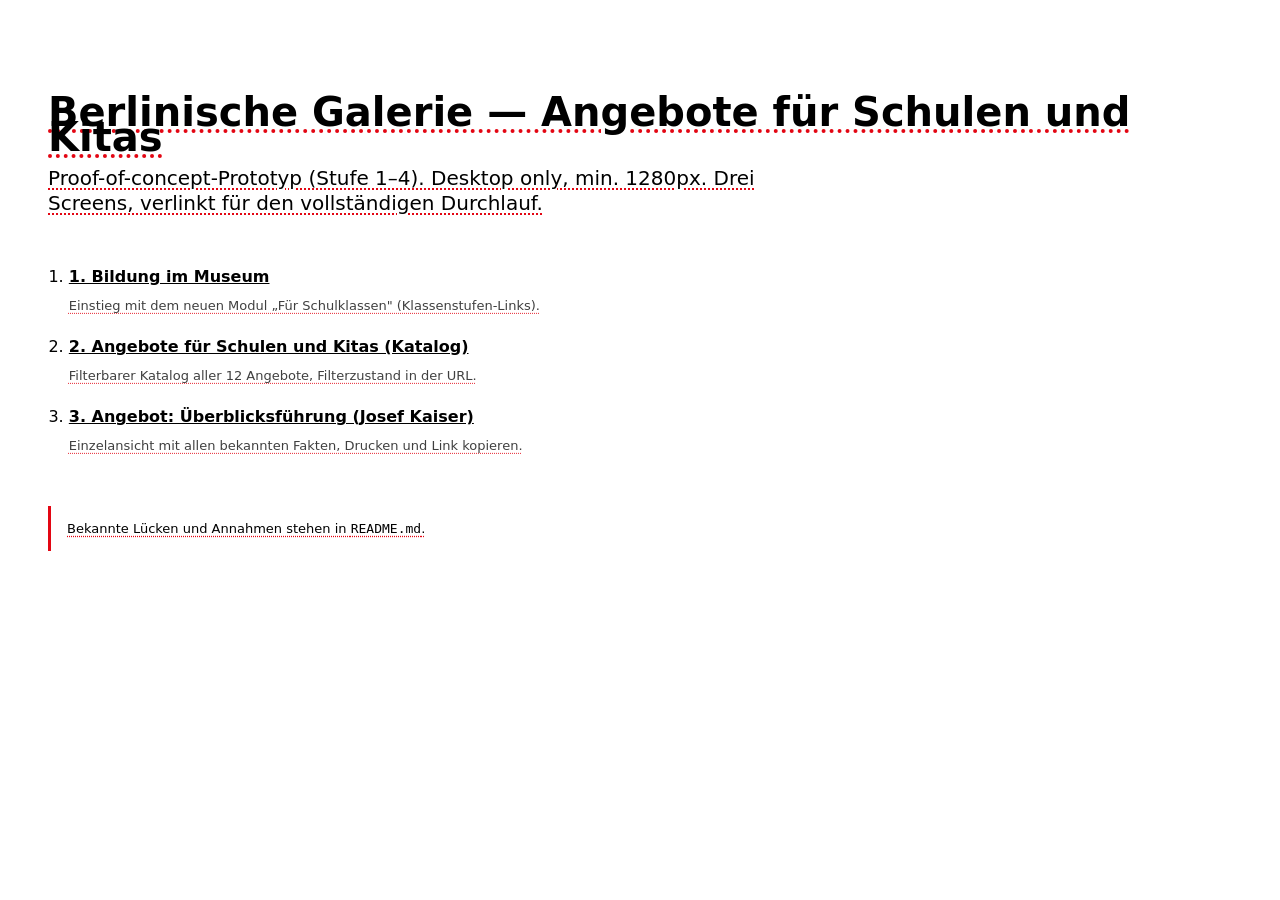
==== index.html @ 6d44e0a0 "Add Berlinische Galerie school-offers prototype (Stages 1-4) Entry module, filterable catalogue, and" ====
<!doctype html>
<html lang="de">
<head>
<meta charset="utf-8">
<meta name="viewport" content="width=device-width, initial-scale=1">
<title>Prototyp — Angebote für Schulen und Kitas</title>
<link rel="stylesheet" href="tokens.css">
<link rel="stylesheet" href="base.css">
<link rel="stylesheet" href="components/Link/link.css">
<style>
  /*
    This index is the prototype's own entry point, not a screen from any
    screenshot - it's scaffolding for reviewing the three real screens, so
    it intentionally doesn't borrow the site's header/footer chrome (that
    would misrepresent it as a fourth "real" page). Its copy is all new;
    marked data-draft like everything else.
  */
  body { padding: var(--space-29) var(--space-24); max-width: 72ch; }
  h1 { font-size: var(--type-display-small-size); font-weight: var(--type-display-small-weight); margin-bottom: var(--space-13); }
  .lede { font-size: var(--type-title-small-size); margin-bottom: var(--space-24); max-width: 60ch; }
  ol { padding-left: 1.3em; margin: 0 0 var(--space-24); }
  li { margin-bottom: var(--space-13); }
  li p { margin: var(--space-3) 0 0; font-size: 13px; opacity: 0.75; }
  .gaps-note { border-left: 3px solid var(--color-accent); padding: var(--space-9) var(--space-13); font-size: 13px; }
</style>
</head>
<body>
  <h1 data-draft="true">Berlinische Galerie — Angebote für Schulen und Kitas</h1>
  <p class="lede" data-draft="true">
    Proof-of-concept-Prototyp (Stufe 1–4). Desktop only, min. 1280px.
    Drei Screens, verlinkt für den vollständigen Durchlauf.
  </p>
  <ol>
    <li>
      <a class="link" href="bildung.html">1. Bildung im Museum</a>
      <p data-draft="true">Einstieg mit dem neuen Modul „Für Schulklassen" (Klassenstufen-Links).</p>
    </li>
    <li>
      <a class="link" href="angebote.html">2. Angebote für Schulen und Kitas (Katalog)</a>
      <p data-draft="true">Filterbarer Katalog aller 12 Angebote, Filterzustand in der URL.</p>
    </li>
    <li>
      <a class="link" href="offer.html?id=ueberblicksfuehrung-josef-kaiser">3. Angebot: Überblicksführung (Josef Kaiser)</a>
      <p data-draft="true">Einzelansicht mit allen bekannten Fakten, Drucken und Link kopieren.</p>
    </li>
  </ol>
  <p class="gaps-note" data-draft="true">
    Bekannte Lücken und Annahmen stehen in <code>README.md</code>.
  </p>
</body>
</html>
---- tokens.css ----
/*
  Every value here is transcribed from input/design-system.html (measured off
  the live berlinischegalerie.de catalogue page, 8 Oct 2026). Nothing is
  invented; gaps in the source are called out in README.md "Gaps" rather than
  patched with a guessed value. Token names follow the source's own names
  (type-*, space-*) where the source gave one, so a value here can be traced
  back to the spec page.
*/

:root {
  /* Colour: primitives */
  --color-white: #ffffff;
  --color-black: #000000;
  --color-gray-900: #1c1c1c;
  --color-red-400: #ff6347;
  --color-red-500: #e30613;

  /* Colour: semantic roles (5 named roles in the source) */
  --color-background: var(--color-white);
  --color-text: var(--color-black);
  --color-action-bg: var(--color-white); /* GAP: see README — 1:1 contrast on --color-background */
  --color-on-action: var(--color-black);
  --color-negative: var(--color-red-400); /* GAP: see README — 2.9:1, fails AA as text on white */

  /* Not a named role in the source; red-500 recurs across Button/Tertiary
     and the site's red banners, so it is the closest token to a brand
     accent colour. See README Gaps before treating it as settled. */
  --color-accent: var(--color-red-500);

  /* Typography: typefaces */
  --font-family-body: "HN", ui-sans-serif, system-ui, -apple-system, "Segoe UI", sans-serif;
  /* GAP: see README — "icomoon" is an interface/icon font the scrape mismeasured as a text style (type-headline-small). Do not use for body or heading copy. */
  --font-family-interface: "icomoon", ui-sans-serif, system-ui, -apple-system, "Segoe UI", sans-serif;

  /* Typography: text styles (9 in the source) */
  --type-display-large-font: var(--font-family-body);
  --type-display-large-size: 100px;
  --type-display-large-line: normal;
  --type-display-large-weight: 900;

  --type-display-medium-font: var(--font-family-body);
  --type-display-medium-size: 60px;
  --type-display-medium-line: normal;
  --type-display-medium-weight: 900;

  --type-display-small-font: var(--font-family-body);
  --type-display-small-size: 40px;
  --type-display-small-line: normal;
  --type-display-small-weight: 900;

  --type-headline-large-font: var(--font-family-body);
  --type-headline-large-size: 30.08px;
  --type-headline-large-line: 33.088px;
  --type-headline-large-weight: 600;

  --type-headline-medium-font: var(--font-family-body);
  --type-headline-medium-size: 30px;
  --type-headline-medium-line: normal;
  --type-headline-medium-weight: 900;

  /* GAP: see README — sourced as icomoon/Regular, almost certainly a
     mismeasurement. Falling back to the body typeface at the same size
     and the next closest weight until the real heading-small style is
     confirmed against the live site. */
  --type-headline-small-font: var(--font-family-body);
  --type-headline-small-size: 24px;
  --type-headline-small-line: normal;
  --type-headline-small-weight: 400;

  --type-title-large-font: var(--font-family-body);
  --type-title-large-size: 22.04px;
  --type-title-large-line: normal;
  --type-title-large-weight: 400;

  --type-title-small-font: var(--font-family-body);
  --type-title-small-size: 20px;
  --type-title-small-line: 28px;
  --type-title-small-weight: 500;

  --type-body-font: var(--font-family-body);
  --type-body-size: 16px;
  --type-body-line: 25px;
  --type-body-weight: 500;

  /* Spacing: 31 raw values, no consistent grid in the source (flagged in
     README). Kept as space-1..31 to match the names the spec itself uses
     (e.g. Button padding references "space-21" and "space-7"). */
  --space-1: 2px;
  --space-2: 3px;
  --space-3: 4px;
  --space-4: 5px;
  --space-5: 6px;
  --space-6: 7px;
  --space-7: 8px;
  --space-8: 9px;
  --space-9: 10px;
  --space-10: 11px;
  --space-11: 12px;
  --space-12: 15px;
  --space-13: 16px;
  --space-14: 17px;
  --space-15: 20px;
  --space-16: 21px;
  --space-17: 22px;
  --space-18: 24px;
  --space-19: 25px;
  --space-20: 30px;
  --space-21: 32px;
  --space-22: 33px;
  --space-23: 40px;
  --space-24: 48px;
  --space-25: 50px;
  --space-26: 56px;
  --space-27: 60px;
  --space-28: 96px;
  --space-29: 100px;
  --space-30: 150px;
  --space-31: 175px;

  /* Shape: 1 measured radius */
  --radius-3xl: 57.6px;
  /* GAP: see README — from the prose usage rule ("Cards use 50% corners"),
     not from the measured Shape table. Treat as provisional. */
  --radius-full: 50%;

  /* Motion: durations and easing observed across 6 transition declarations
     (the source lede claims 7; only 6 were listed, see README). */
  --motion-duration-fast: 0.15s;
  --motion-duration-base: 0.175s;
  --motion-ease-out: ease-out;
}
---- base.css ----
/* Global reset and baseline. Loaded after tokens.css on every page. */

*,
*::before,
*::after {
  box-sizing: border-box;
}

html {
  -webkit-text-size-adjust: 100%;
}

body {
  margin: 0;
  min-width: 1280px; /* Claude.md: desktop only, min. 1280px */
  background: var(--color-background);
  color: var(--color-text);
  font-family: var(--type-body-font);
  font-size: var(--type-body-size);
  line-height: var(--type-body-line);
  font-weight: var(--type-body-weight);
}

h1,
h2,
h3,
p {
  margin: 0;
}

a {
  color: inherit;
}

button {
  font: inherit;
  color: inherit;
}

img {
  display: block;
  max-width: 100%;
}

:focus-visible {
  outline: 2px solid var(--color-text);
  outline-offset: 2px;
}

/* Claude.md: "mark new copy with a data-draft attribute and a subtle visual
   marker" — anything not transcribed verbatim from a screenshot gets this. */
[data-draft="true"] {
  text-decoration: underline dotted;
  text-decoration-color: var(--color-accent);
  text-underline-offset: 3px;
}

/* Generic print utility: anything screen-only (chrome, nav, controls) gets
   this class; a page's own @media print block shows whatever is meant to
   survive onto paper instead (see offer.css). */
@media print {
  .no-print {
    display: none !important;
  }
}
---- components/Link/link.css ----
/*
  Unlike Button/Checkbox, this one has a real measured source: design-system.html's
  Link / "Strong 3" variant - 16px SemiBold, underline, type-body, 21:1 contrast,
  passes AA. Used for standalone action links (back-to-catalogue, booking,
  tickets) rather than ad-hoc anchor styling.
*/

.link {
  display: inline-block;
  font-family: var(--type-body-font);
  font-size: var(--type-body-size);
  font-weight: 600;
  line-height: var(--type-body-line);
  text-decoration: underline;
  color: var(--color-text);
}
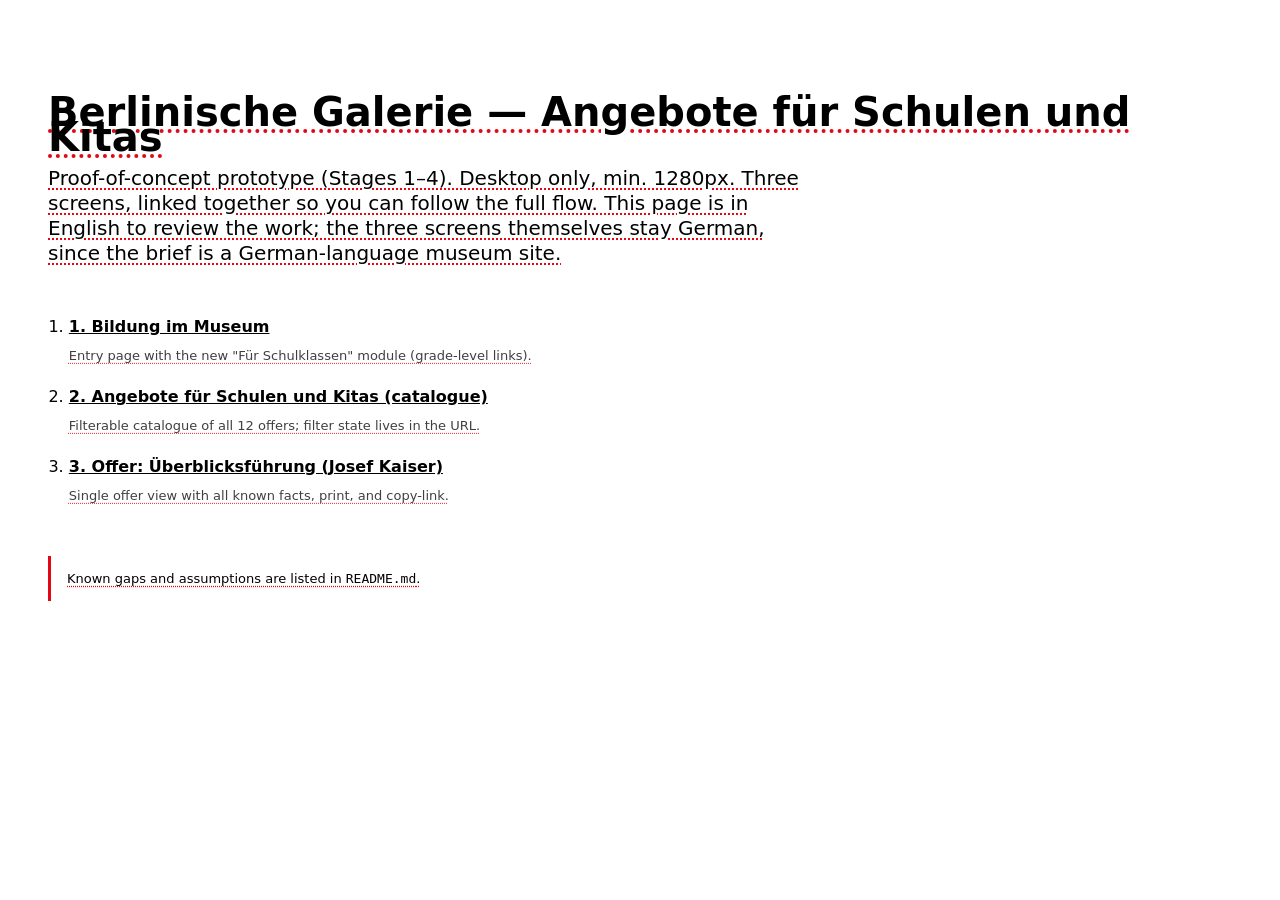
==== commit 47ab2d3d: "Translate index.html scaffolding page to English The H1 stays German (it's the real page title), but" ====
--- a/index.html
+++ b/index.html
@@ -1,9 +1,9 @@
 <!doctype html>
-<html lang="de">
+<html lang="en">
 <head>
 <meta charset="utf-8">
 <meta name="viewport" content="width=device-width, initial-scale=1">
-<title>Prototyp — Angebote für Schulen und Kitas</title>
+<title>Prototype — Berlinische Galerie</title>
 <link rel="stylesheet" href="tokens.css">
 <link rel="stylesheet" href="base.css">
 <link rel="stylesheet" href="components/Link/link.css">
@@ -27,25 +27,27 @@
 <body>
   <h1 data-draft="true">Berlinische Galerie — Angebote für Schulen und Kitas</h1>
   <p class="lede" data-draft="true">
-    Proof-of-concept-Prototyp (Stufe 1–4). Desktop only, min. 1280px.
-    Drei Screens, verlinkt für den vollständigen Durchlauf.
+    Proof-of-concept prototype (Stages 1–4). Desktop only, min. 1280px.
+    Three screens, linked together so you can follow the full flow. This
+    page is in English to review the work; the three screens themselves
+    stay German, since the brief is a German-language museum site.
   </p>
   <ol>
     <li>
       <a class="link" href="bildung.html">1. Bildung im Museum</a>
-      <p data-draft="true">Einstieg mit dem neuen Modul „Für Schulklassen" (Klassenstufen-Links).</p>
+      <p data-draft="true">Entry page with the new "Für Schulklassen" module (grade-level links).</p>
     </li>
     <li>
-      <a class="link" href="angebote.html">2. Angebote für Schulen und Kitas (Katalog)</a>
-      <p data-draft="true">Filterbarer Katalog aller 12 Angebote, Filterzustand in der URL.</p>
+      <a class="link" href="angebote.html">2. Angebote für Schulen und Kitas (catalogue)</a>
+      <p data-draft="true">Filterable catalogue of all 12 offers; filter state lives in the URL.</p>
     </li>
     <li>
-      <a class="link" href="offer.html?id=ueberblicksfuehrung-josef-kaiser">3. Angebot: Überblicksführung (Josef Kaiser)</a>
-      <p data-draft="true">Einzelansicht mit allen bekannten Fakten, Drucken und Link kopieren.</p>
+      <a class="link" href="offer.html?id=ueberblicksfuehrung-josef-kaiser">3. Offer: Überblicksführung (Josef Kaiser)</a>
+      <p data-draft="true">Single offer view with all known facts, print, and copy-link.</p>
     </li>
   </ol>
   <p class="gaps-note" data-draft="true">
-    Bekannte Lücken und Annahmen stehen in <code>README.md</code>.
+    Known gaps and assumptions are listed in <code>README.md</code>.
   </p>
 </body>
 </html>
--- a/tokens.css
+++ b/tokens.css
@@ -28,9 +28,23 @@
   --color-accent: var(--color-red-500);
 
   /* Typography: typefaces */
-  --font-family-body: "HN", ui-sans-serif, system-ui, -apple-system, "Segoe UI", sans-serif;
+  /* "HN" isn't an installed font anywhere, so without a real name in the
+     stack this was silently falling through to the system sans-serif
+     (san-serif fallback), not the site's actual typeface. The Figma offer-
+     page mockup (node 10-406) confirmed the real typeface is Helvetica
+     Neue, which macOS does have installed, so it's added here ahead of the
+     generic fallbacks. */
+  --font-family-body: "HN", "Helvetica Neue", ui-sans-serif, system-ui, -apple-system, "Segoe UI", sans-serif;
   /* GAP: see README — "icomoon" is an interface/icon font the scrape mismeasured as a text style (type-headline-small). Do not use for body or heading copy. */
   --font-family-interface: "icomoon", ui-sans-serif, system-ui, -apple-system, "Segoe UI", sans-serif;
+
+  /* Weight primitives: the Figma offer-page mockup (node 10-406) alternates
+     between exactly these two weights throughout, simpler than the scraped
+     site's assorted 500/600/900 baked into the type-* styles below. Used to
+     vary weight on top of a shared size/line pair (see --type-title-small
+     below) instead of inventing duplicate size tokens per weight. */
+  --font-weight-regular: 400;
+  --font-weight-bold: 700;
 
   /* Typography: text styles (9 in the source) */
   --type-display-large-font: var(--font-family-body);
@@ -82,6 +96,53 @@
   --type-body-line: 25px;
   --type-body-weight: 500;
 
+  /* Typography: offer-page additions (Figma node 10-406, "Create mockup for
+     offer page"). This mockup has no named Figma styles/variables of its
+     own (checked via get_variable_defs — empty), so these are new tokens
+     rather than renamed ones. None of the sizes/weights below exactly
+     match an existing type-* entry (weight and/or line-height always
+     differ), so nothing above is overwritten; where the SIZE happens to
+     coincide (20px/28px, the mockup's most-reused pairing, identical to
+     type-title-small-size/-line), components combine that existing size
+     with --font-weight-regular/-bold above instead of a duplicate token.
+     Used by offer.html and angebote.html. */
+  --type-offer-title-font: var(--font-family-body);
+  --type-offer-title-size: 75.67px;
+  --type-offer-title-line: 81.72px;
+  --type-offer-title-weight: var(--font-weight-bold);
+  --type-offer-title-tracking: -2.65px;
+
+  --type-section-heading-font: var(--font-family-body);
+  --type-section-heading-size: 40px;
+  --type-section-heading-line: 48px;
+  --type-section-heading-weight: var(--font-weight-bold);
+
+  --type-contact-heading-font: var(--font-family-body);
+  --type-contact-heading-size: 60px;
+  --type-contact-heading-line: 70px;
+  --type-contact-heading-weight: var(--font-weight-bold);
+  --type-contact-heading-tracking: -2.1px;
+
+  --type-title-medium-font: var(--font-family-body);
+  --type-title-medium-size: 30px;
+  --type-title-medium-line: 36px;
+  --type-title-medium-weight: var(--font-weight-regular);
+
+  --type-nav-main-font: var(--font-family-body);
+  --type-nav-main-size: 22px;
+  --type-nav-main-line: 28px;
+  --type-nav-main-weight: var(--font-weight-bold);
+
+  --type-nav-utility-font: var(--font-family-body);
+  --type-nav-utility-size: 16px;
+  --type-nav-utility-line: 20px;
+  --type-nav-utility-weight: var(--font-weight-bold);
+
+  /* Eyebrows/captions: format labels, contact-role labels, photo credits. */
+  --type-label-font: var(--font-family-body);
+  --type-label-size: 16px;
+  --type-label-line: 22px;
+
   /* Spacing: 31 raw values, no consistent grid in the source (flagged in
      README). Kept as space-1..31 to match the names the spec itself uses
      (e.g. Button padding references "space-21" and "space-7"). */
@@ -123,6 +184,13 @@
      not from the measured Shape table. Treat as provisional. */
   --radius-full: 50%;
 
+  /* Border widths: not in design-system.html at all (no component measured
+     a rule/divider). Added from the offer-page mockup (node 10-406), which
+     uses exactly these two weights throughout (table rows, dividers,
+     underlines, button borders). */
+  --border-width-thin: 3px;
+  --border-width-thick: 4px;
+
   /* Motion: durations and easing observed across 6 transition declarations
      (the source lede claims 7; only 6 were listed, see README). */
   --motion-duration-fast: 0.15s;
